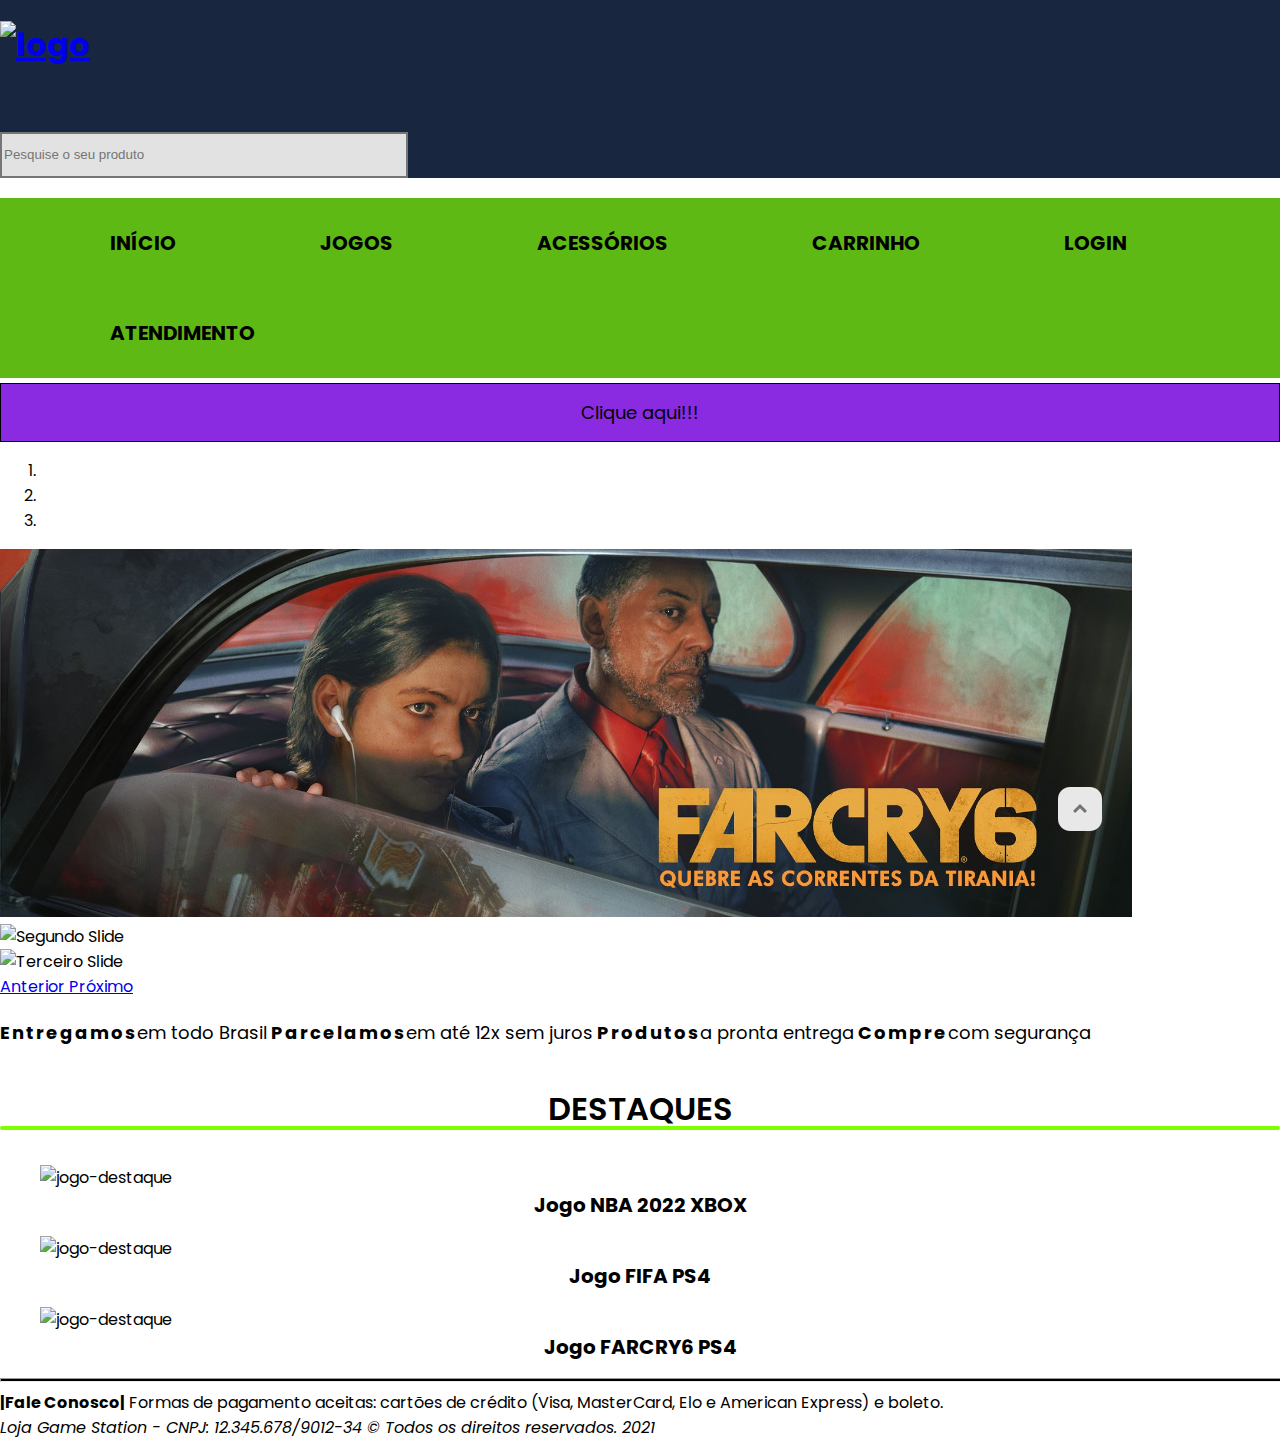
==== index.html @ 2f37fcbc "correção-bug-carousel" ====
<!DOCTYPE html>
<html lang="pt-br">
    <head>

        <meta charset="UTF-8">
        <meta http-equiv="X-UA-Compatible" content="IE=edge">
        <title>Loja Game Station</title>
        <meta name="description" content="Encontre jogos, vídeo-games, acessórios, e mais na Game Station. Visite-nos agora e aproveite nossas promoções!">
        <meta name="keywords" content="XBOX, PlayStation, Nintendo, Switch, videogames, PC, Loja Jogos, Gamer">
        <meta name="robots" content="index, follow">
        <meta name="author" content="Eloisa">
        <link href="https://cdn.jsdelivr.net/npm/bootstrap@5.1.3/dist/css/bootstrap.min.css" rel="stylesheet" integrity="sha384-1BmE4kWBq78iYhFldvKuhfTAU6auU8tT94WrHftjDbrCEXSU1oBoqyl2QvZ6jIW3" crossorigin="anonymous">
        <link rel="stylesheet" type="text/css" href="css/style.css">
        <script type="text/javascript" src="js/jquery-3.6.0.min.js"></script>
        <script type="text/javascript" src="http://ajax.googleapis.com/ajax/libs/jquery/1.10.1/jquery.min.js"></script>
        <meta name="viewport" content="width=device-width, initial-scale=1.0">

    <script>
        
        $(document).ready(function() {
            $("#flip").click(function() {
                $("#panel").slideToggle("slow");    
            });
        });


            setInterval(slide,3000);

        var slideIndex=1;
            slide(slideIndex);


        function slide(n){
        var i;
        var slides = document.getElementById("slides");
        }
            

        if($(".ativo").next(0).size(2)){
            $(".ativo").fadeOut().removeClass("ativo").next().fadeIn().addClass("ativo");
        }else{
            $(".ativo").fadeOut().removeClass("ativo");
            $("#slide img:eq(0)").fadeIn().addClass("ativo");
        }


    </script>   
    
    </head>

    <body>
        <header>
            <div id="cabecalho-principal">
                <div class="container-fluid">
                    <div class="row">
                        <div class="col-4">
                            <h1 id="logo-gs">
                                <a href="index.html" title="Loja Game Station">  
                                 <img src="img/site-games-logo.png" alt=logo width="250px" height="150px">
                                </a>
                            </h1>
                        </div> 
                        <div class="col-4">
                        <form>
                            <input class="campo-busca" type="text" placeholder="Pesquise o seu produto">
                            <i class="bi bi-search"></i>
                        </form>
                        </div>
                    </div>
                </div>
            </div>
        </header>
            <div class="container-fluid">
                <div class="row">    
                    <div class="col-12">
                        <ul id="menu-h">
                            <li><a href="index.html">Início</a></li>
                            <li><a href="jogos.html">Jogos</a></li>
                            <li><a href="acessorios.html">Acessórios</a></li>
                            <li><a href="carrinho.html">Carrinho</a></li>
                            <li><a href="login.html">Login</a></li>
                            <li> <a href="contato.html">Atendimento</a></li>
                        </ul> 
                    </div>
                </div>
            </div>


            <div id="flip">Clique aqui!!!</div>
            <div id="panel">Seja bem vindo Gamer!!! <img src="img/console.png.png" width="20%"></img></div>

            <div id="carouselExampleIndicators" class="carousel slide" data-ride="carousel">
                <ol class="carousel-indicators">
                  <li data-target="#carouselExampleIndicators" data-slide-to="0" class="active"></li>
                  <li data-target="#carouselExampleIndicators" data-slide-to="1"></li>
                  <li data-target="#carouselExampleIndicators" data-slide-to="2"></li>
                </ol>
                <div class="carousel-inner">
                  <div class="carousel-item active">
                    <img class="d-block w-100" src="img/game-far-cry-6.png" alt="Primeiro Slide">
                  </div>
                  <div class="carousel-item">
                    <img class="d-block w-100" src=".../800x400?auto=yes&bg=666&fg=444&text=Segundo Slide" alt="Segundo Slide">
                  </div>
                  <div class="carousel-item">
                    <img class="d-block w-100" src=".../800x400?auto=yes&bg=555&fg=333&text=Terceiro Slide" alt="Terceiro Slide">
                  </div>
                </div>
                <a class="carousel-control-prev" href="#carouselExampleIndicators" role="button" data-slide="prev">
                  <span class="carousel-control-prev-icon" aria-hidden="true"></span>
                  <span class="sr-only">Anterior</span>
                </a>
                <a class="carousel-control-next" href="#carouselExampleIndicators" role="button" data-slide="next">
                  <span class="carousel-control-next-icon" aria-hidden="true"></span>
                  <span class="sr-only">Próximo</span>
                </a>
              </div>

              <div class="container-fluid">
                  <div class="row">
                      <div class="col-12" id="text">
                          <p><b>Entregamos</b> em todo Brasil</p>
                          <p><b>Parcelamos</b> em até 12x sem juros</p>
                          <p><b>Produtos</b> a pronta entrega</p>
                          <p><b>Compre</b> com segurança</p>
                      </div>  
                  </div>
              </div>
            
        

                <h1 class="titulo">DESTAQUES</h1>
                <div class="container-fluid">
                    <div class="row">
                        <div class="col-4">
                            <figure class="fig1">
                                <img src="img/jogo-nba.png" alt="jogo-destaque" width="100%" >
                                <figcaption>Jogo NBA 2022 XBOX</figcaption>
                            </figure>
                        </div>
                        <div class="col-4">
                           <figure class="fig2">
                                <img src="img/jogo-fifa.png" alt="jogo-destaque" width="80%" >
                                <figcaption>Jogo FIFA PS4</figcaption>
                            </figure>
                        </div>
                        <div class="col-4">
                           <figure class="fig3">
                                <img src="img/jogo-farcry.png" alt="jogo-destaque" width="80%" >
                                <figcaption>Jogo FARCRY6 PS4</figcaption>
                            </figure>
                        </div>     
                    </div>
                </div>
                <div class="container-fluid">
                    <div class="row-12">
                    </div>
                </div>
        <footer>
            <hr style="width:100%;height:2px;background-color:rgb(0, 0, 0)">
            <strong>|Fale Conosco|</strong>
            Formas de pagamento aceitas: cartões de crédito (Visa, MasterCard, Elo e American Express) e boleto.<br>
            <em>Loja Game Station - CNPJ: 12.345.678/9012-34 © Todos os direitos reservados. 2021</em>
        </footer>    

        <script src="https://cdn.jsdelivr.net/npm/bootstrap@5.1.3/dist/js/bootstrap.bundle.min.js" integrity="sha384-ka7Sk0Gln4gmtz2MlQnikT1wXgYsOg+OMhuP+IlRH9sENBO0LRn5q+8nbTov4+1p" crossorigin="anonymous"></script>
    </body>
    <script type="text/javascript" src="js/script.js"></script>
    </html>
---- css/style.css ----
@import url('https://fonts.googleapis.com/css2?family=Poppins:ital,wght@0,100;0,200;0,300;0,400;0,500;0,900;1,100;1,200;1,300;1,400;1,500;1,600;1,700;1,900&display=swap');

body, html{
    height: 100%;
    margin: 0;
    padding: 0;
    border: 0;
    box-sizing: border-box;
    font-family: 'Poppins', sans-serif;
}

#flip{
    padding: 15px;
    background: blueviolet;
    text-align: center;
    font-size: 18px;
    border: solid 1px black;
    margin-top: -15px;
}

#panel{
    padding: 50px;
    display: none;
    background: rgba(255, 255, 0, 0.726);
    text-align: center;
    font-style: italic;
    font-size: 65px;
    border: solid 1px black;
}

.campo-busca{
    display: block;
    margin-top: 10%;
    width: 400px;
    height: 40px;
    background-color: rgb(226, 226, 226);
    border-style: solid;
}

#cabecalho-principal{
    display: flex;
    background:rgba(24, 38, 64);
}

#menu-h{
    object-position: 100%;
    width: 100%;
    list-style: none;
    background-color: rgb(95, 185, 20);
    font-weight: bold;
    font-size: 20px;
    display: block;
}

#menu-h li{
    display: inline;
}

#menu-h li a{
    text-align: center;
    text-decoration: none;
    text-transform: uppercase;
    padding: 30px 70px;
    color: rgb(0, 0, 0);
    display: inline-block;
    justify-content: space-around;
    transition: background .2;
}

#menu-h li a:hover{
    background-color: chartreuse; 
}

#text p{
    display: inline-flex;
    margin-top: 20px;
    font-size: 18px;
    justify-content: space-around;
}

#text p b{
letter-spacing: 2px;
word-spacing: 1200px;
}

@keyframes move {
    from {
        opacity: 0;
        transform: translateX(-25%);
    }
    to {
        opacity: 1;
        transform: translateX(0%);
    }
}

#text p{
    animation: move 500ms ease-in
}

.titulo{
    margin-left: center;
    text-align: center;
    font-weight: 600;
    margin-bottom: 2rem;
    position: relative;
    }
    
.titulo::before{
    content: '';
    position: absolute;
    height: 4px;
    width: 100%;
    bottom: 3px;
    left: 0;
    border-radius: 8px;
    background: chartreuse;
}

figcaption{
    font-size: 20px;
    text-align: center;
    font-weight: bold;
}

main.container{
    display: flexbox; 
    align-items: center; 
    justify-content: center;
    background-color: rgba(247, 245, 245, 0.767);
    max-width: 450px;
    min-height: 50vh;
    padding: 2rem;
    box-shadow: 5px 5px 15px rgba(112, 112, 112, 0.466);
    border-radius: 8px;
}

main h2{
    font-weight: 600;
    margin-bottom: 2rem;
    position: relative;
}

main h2::before{
    content: '';
    position: absolute;
    height: 4px;
    width: 25px;
    bottom: 3px;
    left: 0;
    border-radius: 8px;
    background: chartreuse;
}

form{
    display: flex;
    flex-direction: column;
}

.input-field{
    position: relative;
}    

form .input-field:first-child{
    margin-bottom: 1.5rem;
}

.input-field .underline::before{
    content: "";
    position: absolute;
    height: 1px;
    width: 100%;
    bottom: -5px;
    left: 0;
    background: rgba(0, 0, 0, 0.2);
}

.input-field .underline::after{
    content: "";
    position: absolute;
    height: 1px;
    width: 100%;
    bottom: -5px;
    left: 0;
    background: linear-gradient(to left, rgb(95, 185, 20), chartreuse);
    transform: scaleX(0);
    transition: all .3s ease-in-out;
    transform-origin: left;
}

.input-field input:focus .underline::after{
    transform: scaleX(1);
}

.input-field input{
    outline: none;
    font-size: 1rem;
    color: rgba(0, 0, 0, 0.7);
}

.input-field input ::placeholder{
    color: rgb(0, 0, 0.5);
}

form input[type='submit']{
    margin-top: 2rem;
    padding: 0.4rem;
    background: linear-gradient(to left, rgb(95, 185, 20), chartreuse);
    font-size: 1rem;
    font-weight: 400;
    border-radius: 5px;
    transition: all 0.4s ease;
}

form input[type='submit']:hover{
    letter-spacing: 0.5px;
    background: linear-gradient(to right, rgb(95, 185, 20), chartreuse);
}

.footer{
    display: flex;
    flex-direction: column;
    margin-top: 2rem;
}

.footer span{
    color: rgb(0, 0, 0.7);
    text-align: center;
}

.footer .social-field{
    padding: 0.4rem;
    border-radius: 4px;
    font-size: 1rem;
    width: 100%;
    margin-top: 1.5rem;
}

.footer .social-field a{
    text-decoration: none;
    color: rgb(255, 255, 255);
}

.footer .social-field a i{
    margin: 0 0.5rem;
    width: 15px;
}

.footer .social-field.twitter{
    background: linear-gradient(to right, #56a7f2, #468aca);
}

.footer .social-field.facebook{
    background: linear-gradient(to right, #1e3c72, #2a5298);
}

#slide {
    width: 650px;
    overflow: hidden;
    height: 300px;
    margin: 50px auto;
    box-shadow: 0 0 8px #000;
    position: relative;
    }
        #slide img {
    position: absolute;
    z-index: 1;
    display: none;
    left: 0;
    }
        #slide p {
    z-index:2;
    position: absolute;
    bottom: 0;
    left: 0;
    width: 100%;
    padding: 10px;
    font-family: Arial;
    font-size: 14px;
    background: rgba(0,0,0,0.5);
    color: #fff;
    }
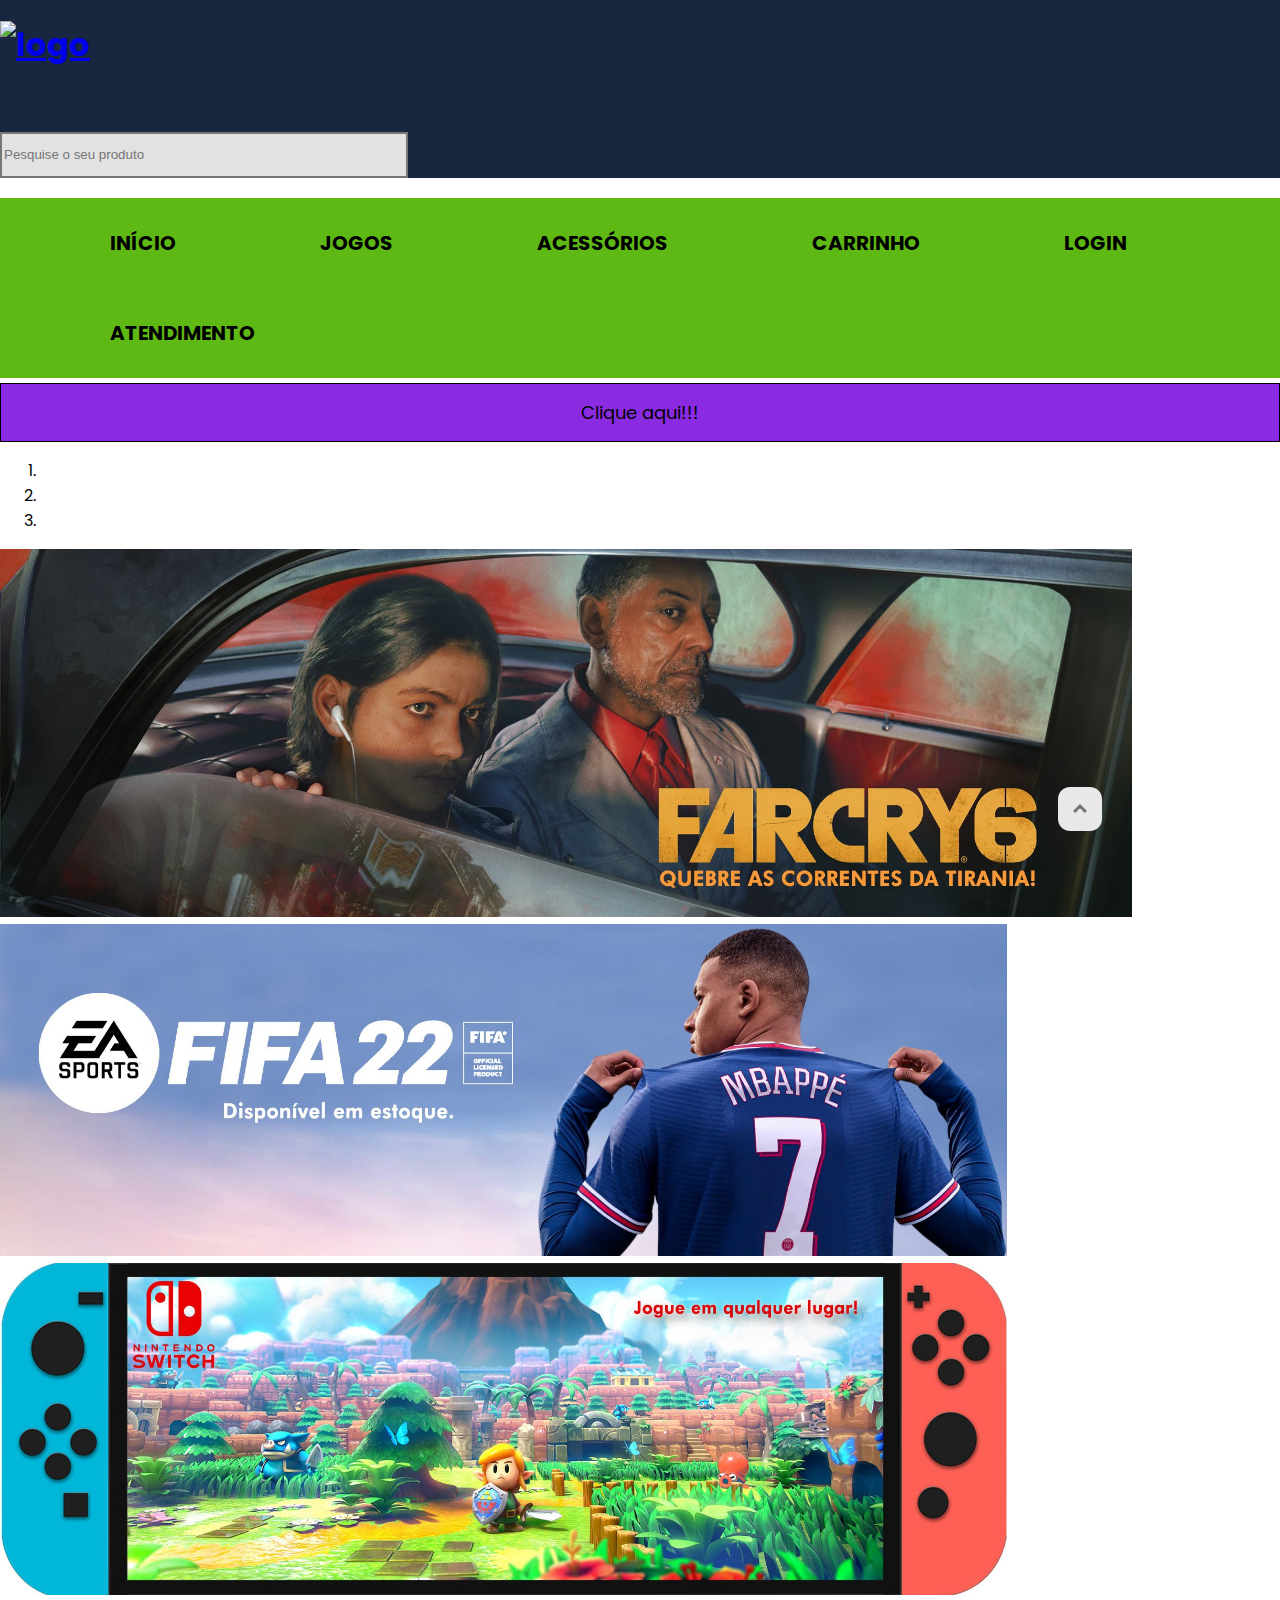
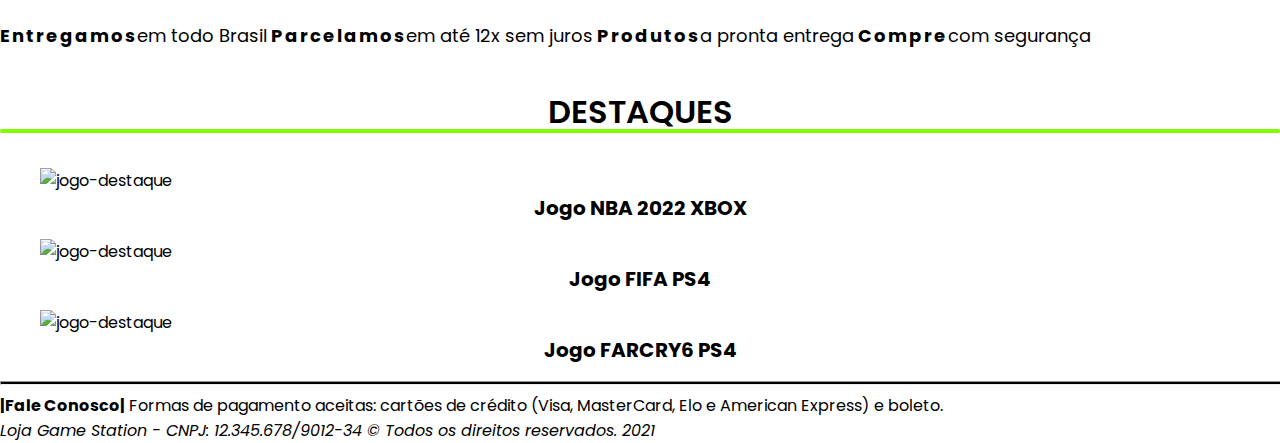
==== commit 79a72a55: "atualizacao-3" ====
--- a/index.html
+++ b/index.html
@@ -10,6 +10,7 @@
         <meta name="robots" content="index, follow">
         <meta name="author" content="Eloisa">
         <link href="https://cdn.jsdelivr.net/npm/bootstrap@5.1.3/dist/css/bootstrap.min.css" rel="stylesheet" integrity="sha384-1BmE4kWBq78iYhFldvKuhfTAU6auU8tT94WrHftjDbrCEXSU1oBoqyl2QvZ6jIW3" crossorigin="anonymous">
+        <script src="https://cdn.jsdelivr.net/npm/bootstrap@5.1.3/dist/js/bootstrap.bundle.min.js" integrity="sha384-ka7Sk0Gln4gmtz2MlQnikT1wXgYsOg+OMhuP+IlRH9sENBO0LRn5q+8nbTov4+1p" crossorigin="anonymous"></script>
         <link rel="stylesheet" type="text/css" href="css/style.css">
         <script type="text/javascript" src="js/jquery-3.6.0.min.js"></script>
         <script type="text/javascript" src="http://ajax.googleapis.com/ajax/libs/jquery/1.10.1/jquery.min.js"></script>
@@ -23,25 +24,6 @@
             });
         });
 
-
-            setInterval(slide,3000);
-
-        var slideIndex=1;
-            slide(slideIndex);
-
-
-        function slide(n){
-        var i;
-        var slides = document.getElementById("slides");
-        }
-            
-
-        if($(".ativo").next(0).size(2)){
-            $(".ativo").fadeOut().removeClass("ativo").next().fadeIn().addClass("ativo");
-        }else{
-            $(".ativo").fadeOut().removeClass("ativo");
-            $("#slide img:eq(0)").fadeIn().addClass("ativo");
-        }
 
 
     </script>   
@@ -89,30 +71,30 @@
             <div id="flip">Clique aqui!!!</div>
             <div id="panel">Seja bem vindo Gamer!!! <img src="img/console.png.png" width="20%"></img></div>
 
-            <div id="carouselExampleIndicators" class="carousel slide" data-ride="carousel">
+            <div id="carouselIndicators" class="carousel slide" data-ride="carousel">
                 <ol class="carousel-indicators">
-                  <li data-target="#carouselExampleIndicators" data-slide-to="0" class="active"></li>
-                  <li data-target="#carouselExampleIndicators" data-slide-to="1"></li>
-                  <li data-target="#carouselExampleIndicators" data-slide-to="2"></li>
+                  <li data-target="#carouselIndicators" data-slide-to="0" class="active"></li>
+                  <li data-target="#carouselIndicators" data-slide-to="1"></li>
+                  <li data-target="#carouselIndicators" data-slide-to="2"></li>
                 </ol>
                 <div class="carousel-inner">
                   <div class="carousel-item active">
                     <img class="d-block w-100" src="img/game-far-cry-6.png" alt="Primeiro Slide">
                   </div>
                   <div class="carousel-item">
-                    <img class="d-block w-100" src=".../800x400?auto=yes&bg=666&fg=444&text=Segundo Slide" alt="Segundo Slide">
+                    <img class="d-block w-100" src="img/game-fifa-22.png" alt="Segundo Slide">
                   </div>
                   <div class="carousel-item">
-                    <img class="d-block w-100" src=".../800x400?auto=yes&bg=555&fg=333&text=Terceiro Slide" alt="Terceiro Slide">
+                    <img class="d-block w-100" src="img/game-ninst.png" alt="Terceiro Slide">
                   </div>
                 </div>
-                <a class="carousel-control-prev" href="#carouselExampleIndicators" role="button" data-slide="prev">
+                <a class="carousel-control-prev" href="#carouselIndicators" role="button" data-slide="prev">
                   <span class="carousel-control-prev-icon" aria-hidden="true"></span>
-                  <span class="sr-only">Anterior</span>
+                  <span class="sr-only"></span>
                 </a>
-                <a class="carousel-control-next" href="#carouselExampleIndicators" role="button" data-slide="next">
+                <a class="carousel-control-next" href="#carouselIndicators" role="button" data-slide="next">
                   <span class="carousel-control-next-icon" aria-hidden="true"></span>
-                  <span class="sr-only">Próximo</span>
+                  <span class="sr-only"></span>
                 </a>
               </div>
 
@@ -163,7 +145,6 @@
             <em>Loja Game Station - CNPJ: 12.345.678/9012-34 © Todos os direitos reservados. 2021</em>
         </footer>    
 
-        <script src="https://cdn.jsdelivr.net/npm/bootstrap@5.1.3/dist/js/bootstrap.bundle.min.js" integrity="sha384-ka7Sk0Gln4gmtz2MlQnikT1wXgYsOg+OMhuP+IlRH9sENBO0LRn5q+8nbTov4+1p" crossorigin="anonymous"></script>
     </body>
     <script type="text/javascript" src="js/script.js"></script>
     </html>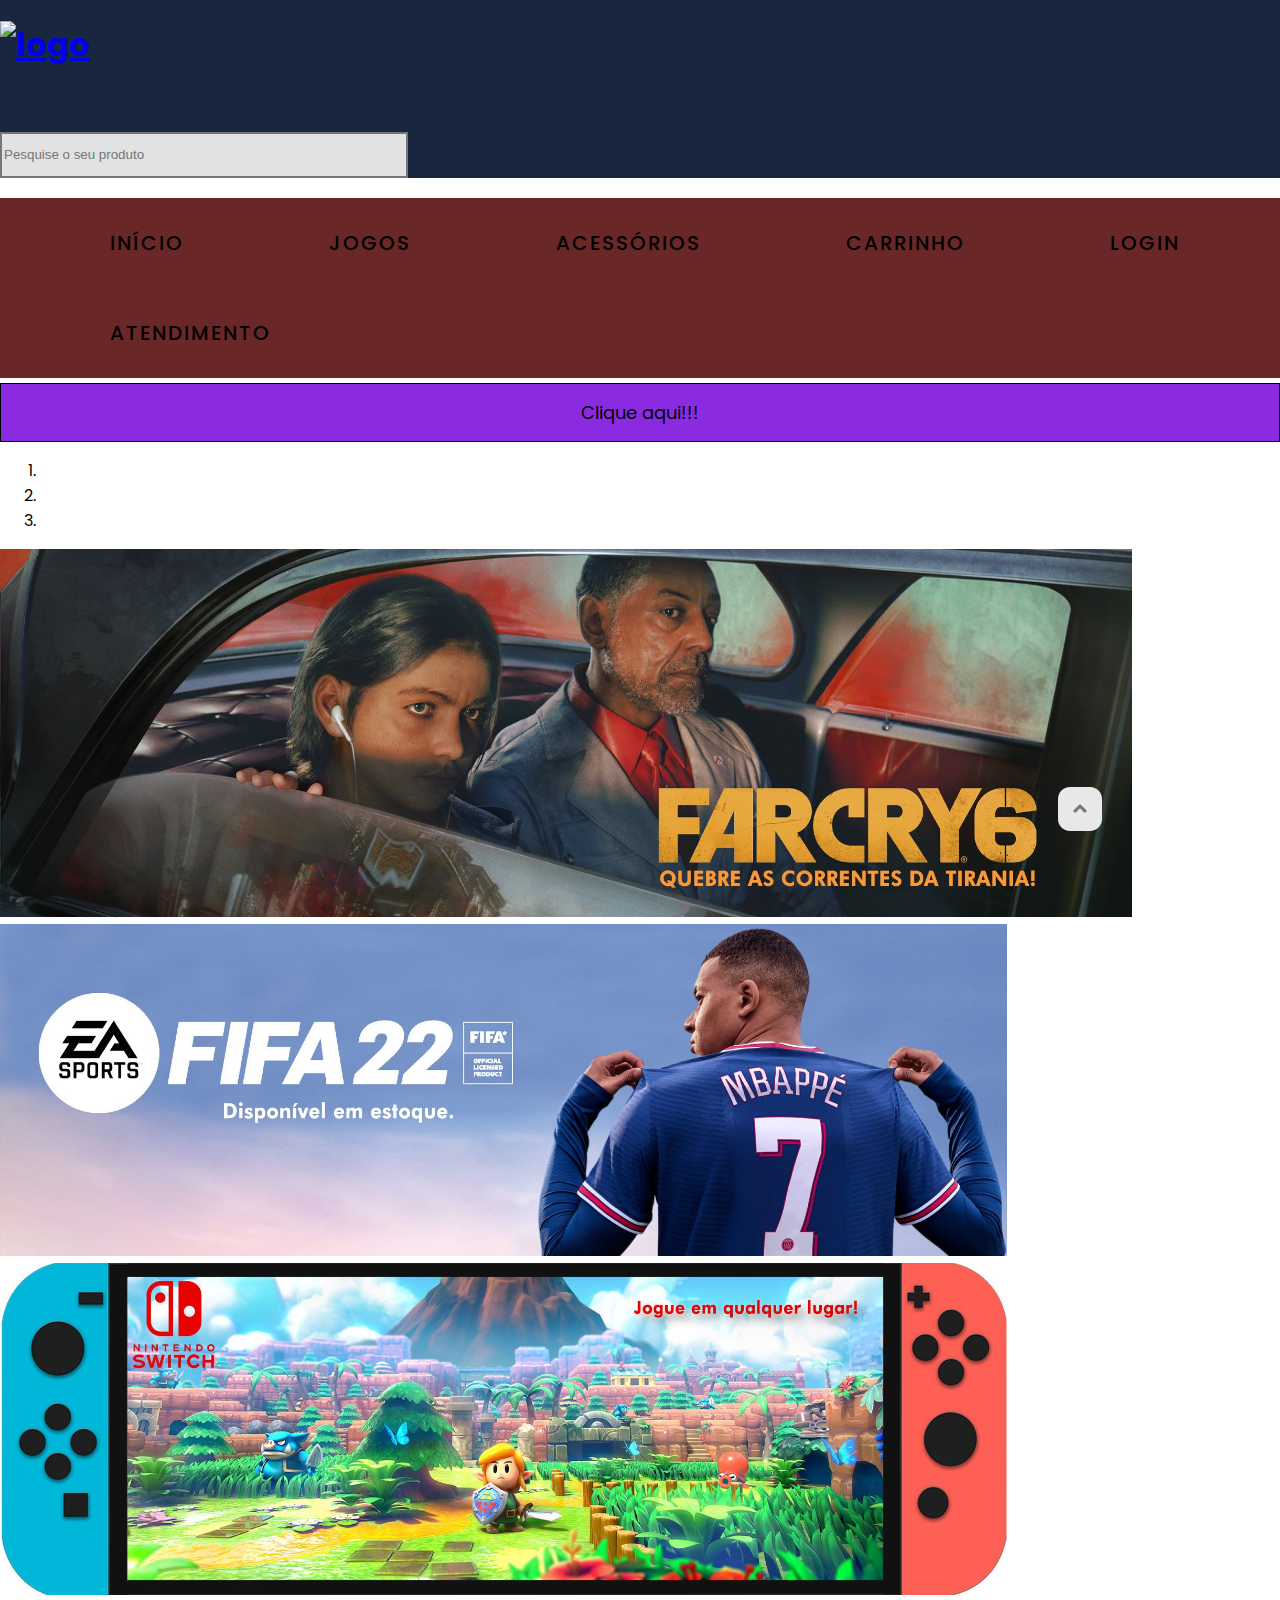
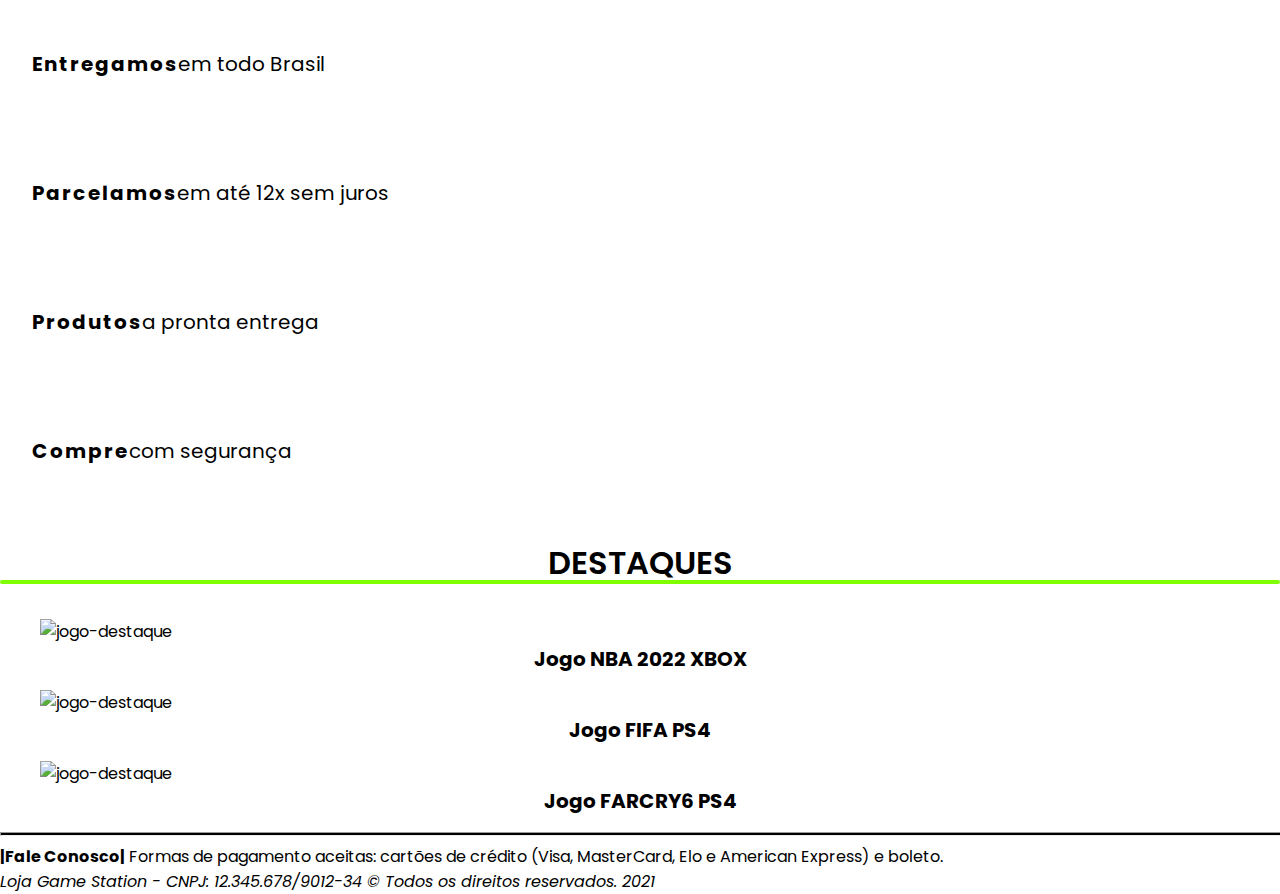
==== commit cd9f49e3: "!" ====
--- a/index.html
+++ b/index.html
@@ -10,7 +10,6 @@
         <meta name="robots" content="index, follow">
         <meta name="author" content="Eloisa">
         <link href="https://cdn.jsdelivr.net/npm/bootstrap@5.1.3/dist/css/bootstrap.min.css" rel="stylesheet" integrity="sha384-1BmE4kWBq78iYhFldvKuhfTAU6auU8tT94WrHftjDbrCEXSU1oBoqyl2QvZ6jIW3" crossorigin="anonymous">
-        <script src="https://cdn.jsdelivr.net/npm/bootstrap@5.1.3/dist/js/bootstrap.bundle.min.js" integrity="sha384-ka7Sk0Gln4gmtz2MlQnikT1wXgYsOg+OMhuP+IlRH9sENBO0LRn5q+8nbTov4+1p" crossorigin="anonymous"></script>
         <link rel="stylesheet" type="text/css" href="css/style.css">
         <script type="text/javascript" src="js/jquery-3.6.0.min.js"></script>
         <script type="text/javascript" src="http://ajax.googleapis.com/ajax/libs/jquery/1.10.1/jquery.min.js"></script>
@@ -71,12 +70,14 @@
             <div id="flip">Clique aqui!!!</div>
             <div id="panel">Seja bem vindo Gamer!!! <img src="img/console.png.png" width="20%"></img></div>
 
-            <div id="carouselIndicators" class="carousel slide" data-ride="carousel">
+            <div class="container-fluid">
+            <div id= "carouselIndicators" class="carousel slide" data-ride="carousel">
                 <ol class="carousel-indicators">
-                  <li data-target="#carouselIndicators" data-slide-to="0" class="active"></li>
-                  <li data-target="#carouselIndicators" data-slide-to="1"></li>
-                  <li data-target="#carouselIndicators" data-slide-to="2"></li>
+                  <li data-target="carouselIndicators" data-slide-to="0" class="active"></li>
+                  <li data-target="carouselIndicators" data-slide-to="1"></li>
+                  <li data-target="carouselIndicators" data-slide-to="2"></li>
                 </ol>
+
                 <div class="carousel-inner">
                   <div class="carousel-item active">
                     <img class="d-block w-100" src="img/game-far-cry-6.png" alt="Primeiro Slide">
@@ -87,27 +88,35 @@
                   <div class="carousel-item">
                     <img class="d-block w-100" src="img/game-ninst.png" alt="Terceiro Slide">
                   </div>
-                </div>
-                <a class="carousel-control-prev" href="#carouselIndicators" role="button" data-slide="prev">
+               
+
+                <a href= "carouselIndicators" class="carousel-control-prev"  role="carousel-btn" data-slide="prev">
                   <span class="carousel-control-prev-icon" aria-hidden="true"></span>
                   <span class="sr-only"></span>
                 </a>
-                <a class="carousel-control-next" href="#carouselIndicators" role="button" data-slide="next">
+                <a href= "carouselIndicators" class="carousel-control-next"  role="carousel-btn" data-slide="next">
                   <span class="carousel-control-next-icon" aria-hidden="true"></span>
                   <span class="sr-only"></span>
                 </a>
               </div>
-
-              <div class="container-fluid">
-                  <div class="row">
-                      <div class="col-12" id="text">
-                          <p><b>Entregamos</b> em todo Brasil</p>
-                          <p><b>Parcelamos</b> em até 12x sem juros</p>
-                          <p><b>Produtos</b> a pronta entrega</p>
-                          <p><b>Compre</b> com segurança</p>
-                      </div>  
-                  </div>
-              </div>
+            </div>
+                </div>
+                <div class="container-fluid">
+                    <div class="row" id="text">
+                            <div class="col-3">
+                            <p><b>Entregamos </b> em todo Brasil</p>
+                            </div>
+                            <div class="col-3">
+                            <p><b>Parcelamos </b> em até 12x sem juros</p>
+                            </div>
+                            <div class="col-3">
+                            <p><b>Produtos </b> a pronta entrega</p>
+                            </div>
+                            <div class="col-3">
+                            <p><b>Compre </b> com segurança</p>  
+                            </div>
+                        </div>
+                    </div>
             
         
 
@@ -144,7 +153,7 @@
             Formas de pagamento aceitas: cartões de crédito (Visa, MasterCard, Elo e American Express) e boleto.<br>
             <em>Loja Game Station - CNPJ: 12.345.678/9012-34 © Todos os direitos reservados. 2021</em>
         </footer>    
-
+        <script src="https://cdn.jsdelivr.net/npm/bootstrap@5.1.3/dist/js/bootstrap.bundle.min.js" integrity="sha384-ka7Sk0Gln4gmtz2MlQnikT1wXgYsOg+OMhuP+IlRH9sENBO0LRn5q+8nbTov4+1p" crossorigin="anonymous"></script>
+        <script type="text/javascript" src="js/script.js"></script>
     </body>
-    <script type="text/javascript" src="js/script.js"></script>
     </html>--- a/css/style.css
+++ b/css/style.css
@@ -46,9 +46,10 @@
 #menu-h{
     object-position: 100%;
     width: 100%;
+    text-orientation: center;
     list-style: none;
-    background-color: rgb(95, 185, 20);
-    font-weight: bold;
+    background-color: rgba(95, 25, 25, 0.938);
+    font-weight: 500;
     font-size: 20px;
     display: block;
 }
@@ -61,22 +62,23 @@
     text-align: center;
     text-decoration: none;
     text-transform: uppercase;
+    letter-spacing: 2px;
+    justify-items: center;
     padding: 30px 70px;
     color: rgb(0, 0, 0);
     display: inline-block;
-    justify-content: space-around;
     transition: background .2;
 }
 
 #menu-h li a:hover{
-    background-color: chartreuse; 
+    background-color: rgba(131, 32, 32, 0.486); 
 }
 
 #text p{
+    padding: 2rem;
     display: inline-flex;
-    margin-top: 20px;
-    font-size: 18px;
-    justify-content: space-around;
+    margin-top: 15px;
+    font-size: 20px;
 }
 
 #text p b{
@@ -280,4 +282,27 @@
     font-size: 14px;
     background: rgba(0,0,0,0.5);
     color: #fff;
-    }+    }
+
+    .container-fluid{
+        padding: 0%;
+    }
+
+    #carouselIndicators .carolseu-inner, #carouselIndicators .carolseu-item{
+        height: 90vh;
+    }
+
+    .carousel-btn{
+        background-color: #fff;
+        color: #fff;
+        text-transform: uppercase;
+        width: 200px;
+        height: 60px;
+        padding: 10px 20px;
+        border-radius: 30px;
+        border: 3px solid transparent;
+        transition: .5s;
+    }
+
+    
+
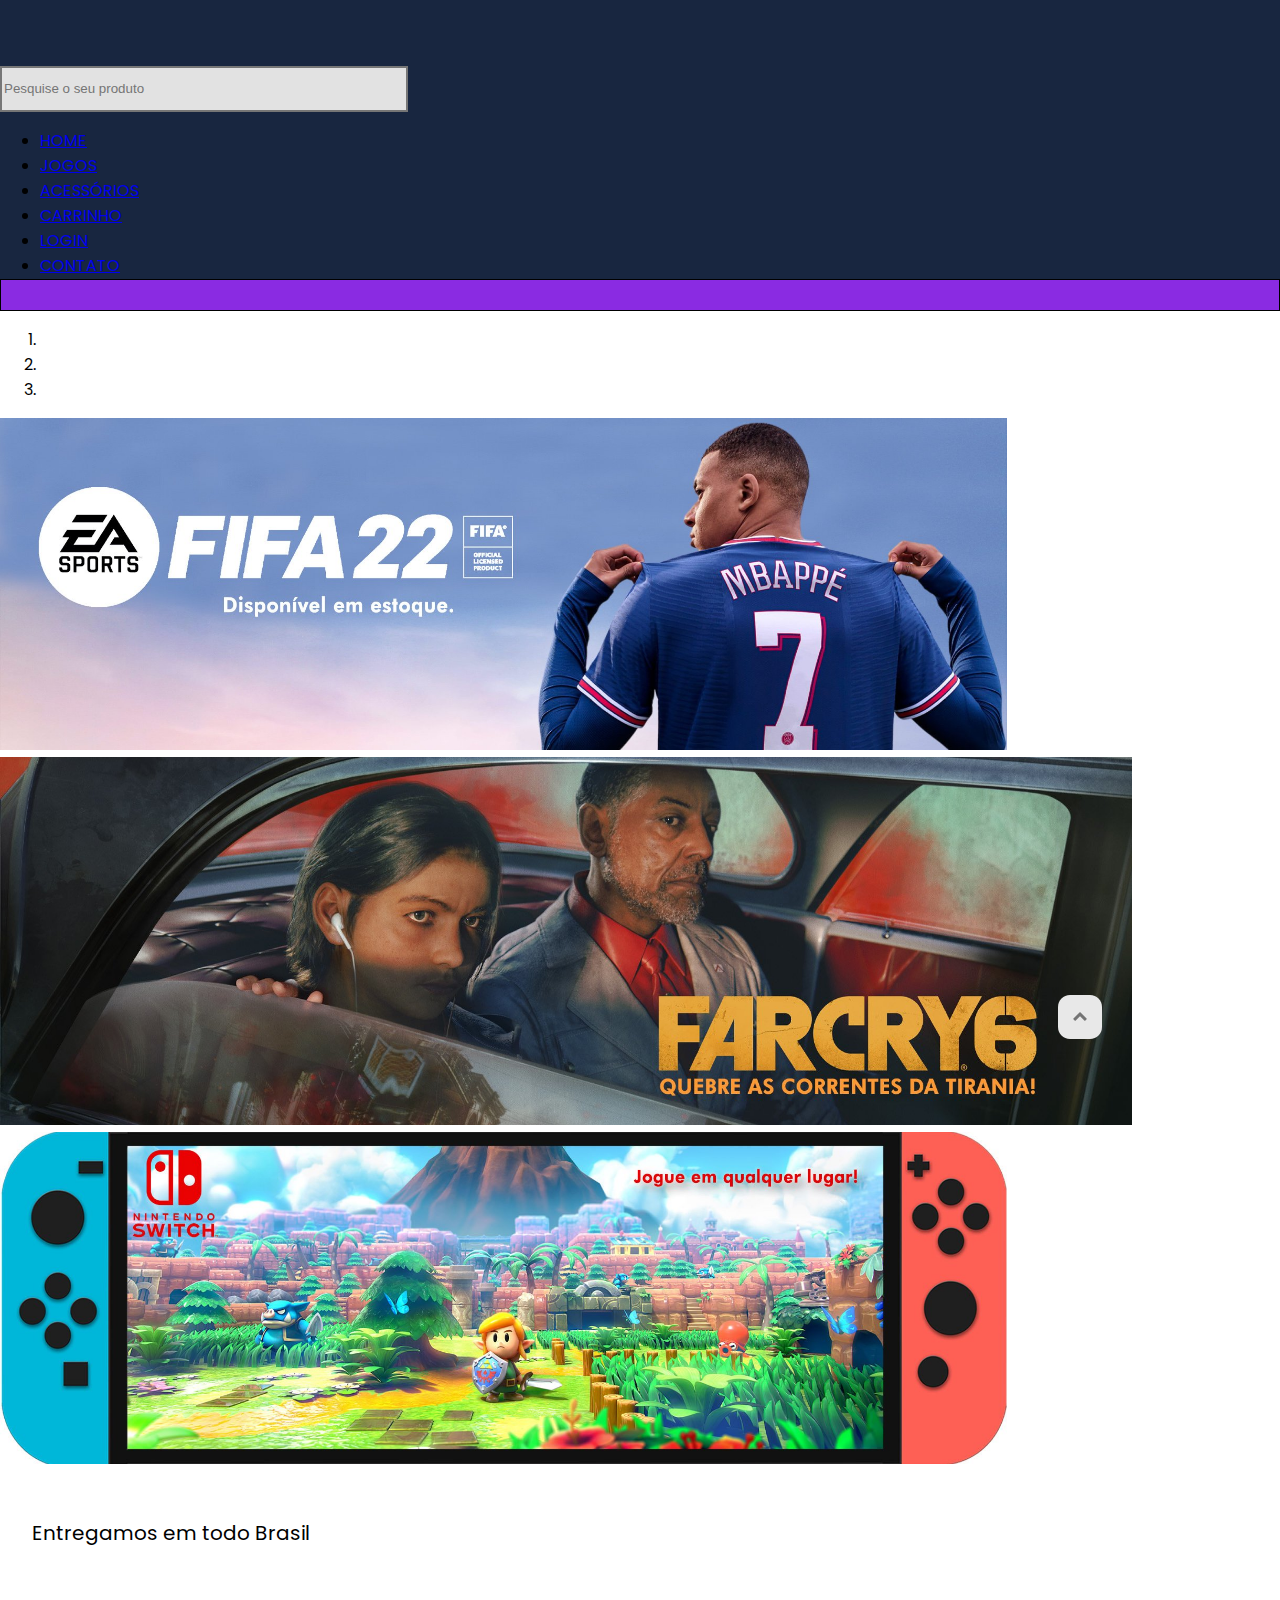
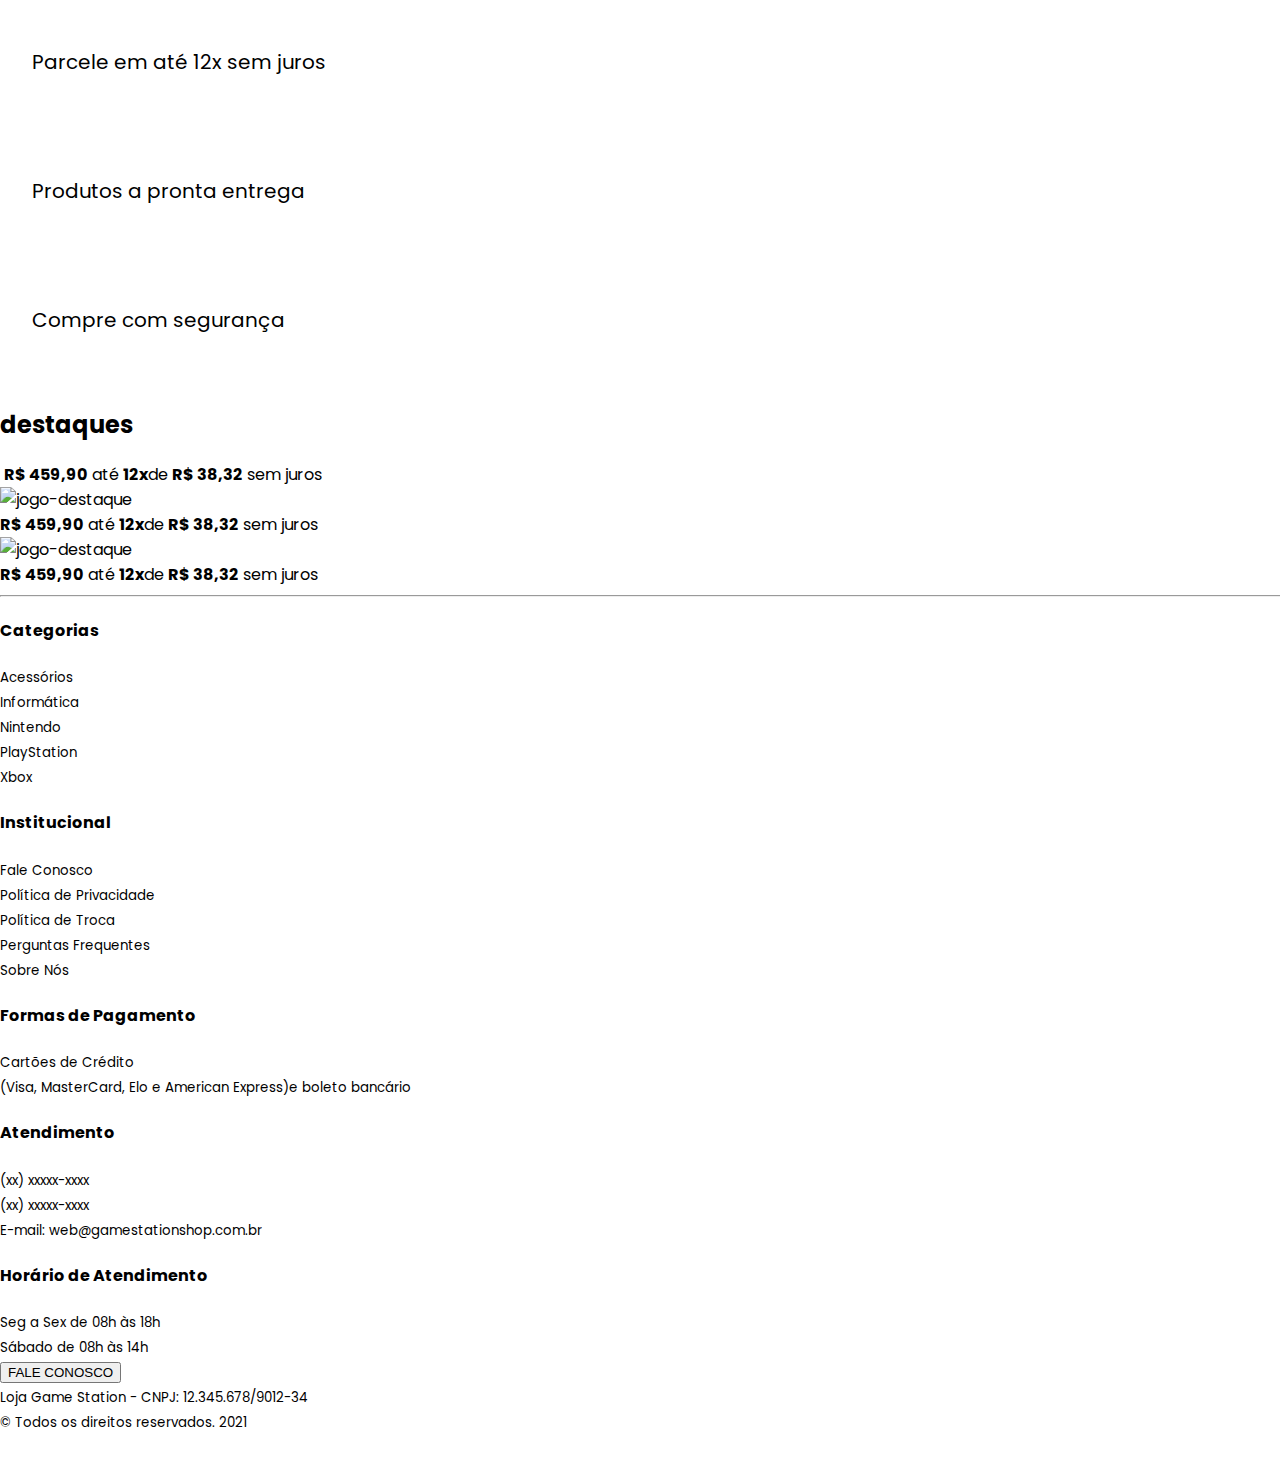
==== commit 227cc57d: "menu-js" ====
--- a/index.html
+++ b/index.html
@@ -8,152 +8,249 @@
         <meta name="description" content="Encontre jogos, vídeo-games, acessórios, e mais na Game Station. Visite-nos agora e aproveite nossas promoções!">
         <meta name="keywords" content="XBOX, PlayStation, Nintendo, Switch, videogames, PC, Loja Jogos, Gamer">
         <meta name="robots" content="index, follow">
-        <meta name="author" content="Eloisa">
+        <meta name="author" content="">
         <link href="https://cdn.jsdelivr.net/npm/bootstrap@5.1.3/dist/css/bootstrap.min.css" rel="stylesheet" integrity="sha384-1BmE4kWBq78iYhFldvKuhfTAU6auU8tT94WrHftjDbrCEXSU1oBoqyl2QvZ6jIW3" crossorigin="anonymous">
         <link rel="stylesheet" type="text/css" href="css/style.css">
+        <script type="text/javascript" src="js/script.js"></script>
         <script type="text/javascript" src="js/jquery-3.6.0.min.js"></script>
         <script type="text/javascript" src="http://ajax.googleapis.com/ajax/libs/jquery/1.10.1/jquery.min.js"></script>
+        <script src="https://kit.fontawesome.com/4ca18c1df5.js" crossorigin="anonymous"></script>
         <meta name="viewport" content="width=device-width, initial-scale=1.0">
+  
+    
+    </head>
+    <body>
+
+
+        <section id="header">
+            <div id="cabecalho-principal">
+                <div class="container-fluid">
+                    <div class="row">
+                        <div class="col-4"> 
+                            <img src="img/site-games-logo.png" alt="" class="logo">
+                             <a href="index.html" title="Loja Game Station"></a>
+                        </div> 
+                        <div class="col-4">
+                        <form>
+                            <input class="campo-busca" type="text" placeholder="Pesquise o seu produto">
+                            <i class="bi bi-search"></i>
+                        </form>
+                        </div>
+
+                        <!--menu-->
+
+                        <div class="col-4">
+                            <nav id="sideNav">
+                                <ul>
+                                <li><a href="index.html">HOME</a></li>
+                                <li><a href="jogos.html">JOGOS</a></li>
+                                <li><a href="acessorios.html">ACESSÓRIOS</a></li>
+                                <li><a href="carrinho.html">CARRINHO</a></li>
+                                <li><a href="login.html">LOGIN</a></li>
+                                <li><a href="contato.html">CONTATO</a></li>
+                                </ul>
+                            </nav>
+                            <ion-icon name="md-menu" id="menuBtn"></ion-icon>
+                        </div>
+                    </div>
+                </div>
+            </div>
+        </section>
+
+
+
+            <div id="flip"></div>
+            <div id="panel" <img src="img/c onsole.png.png" width="20%"></img></div>
+
+
+            <!--carrosel-->
+
+            <div id="carouselIndicators" class="carousel slide" data-ride="carousel">
+                <ol class="carousel-indicators">
+                  <li data-target="#carouselIndicators" data-slide-to="0" class="active"></li>
+                  <li data-target="#carouselIndicators" data-slide-to="1"></li>
+                  <li data-target="#carouselIndicators" data-slide-to="2"></li>
+                </ol>
+                <div class="carousel-inner">
+                  <div class="carousel-item active">
+                    <img class="d-block w-100" src="img/game-fifa-22.png" alt="Primeiro slide">
+                  </div>
+                  <div class="carousel-item">
+                    <img class="d-block w-100" src="img/game-far-cry-6.png" alt="Segundo slide">
+                  </div>
+                  <div class="carousel-item">
+                    <img class="d-block w-100" src="img/game-ninst.png" alt="Terceiro slide">
+                  </div>
+                </div>
+                <a class="carousel-control-prev" href="#carouselIndicators" role="button" data-slide="prev">
+                  <span class="carousel-control-prev-icon" aria-hidden="true"></span>
+                  <span class="sr-only"></span>
+                </a>
+                <a class="carousel-control-next" href="#carouselIndicators" role="button" data-slide="next">
+                  <span class="carousel-control-next-icon" aria-hidden="true"></span>
+                  <span class="sr-only"></span>
+                </a>
+              </div>
+            
+
+
+                </div>
+                <div class="container-fluid">
+                    <div class="row" id="text">
+                        <div class="col-3">
+                            <p>Entregamos em todo Brasil<i class="fas fa-truck"></i></p>
+                        </div>
+                        <div class="col-3">
+                            <p>Parcele em até 12x sem juros<i class="far fa-credit-card"></i></p>
+                        </div>
+                        <div class="col-3">
+                            <p>Produtos a pronta entrega<i class="fas fa-check-square"></i></p>
+                        </div>
+                        <div class="col-3">
+                            <p>Compre com segurança<i class="fas fa-lock"></i></p>
+                        </div>
+                    </div>
+                </div>
+            
+            <!--produtos-->
+
+        
+            <section id="produtos">
+                <h2 class="emphasis">destaques</h2>
+                <div class="container-fluid">
+                    <div class="row">
+                        <div class="col-4">
+                            <img src="img/jogo-nba.png" alt="" width="80%" >
+                            <strong class="preco-promocional">R$ 459,90</strong>
+                            <span class="preco-parcela ">até
+                                <strong class="cor-secundaria ">12x</strong>de
+                                <strong class="cor-secundaria">R$ 38,32</strong>
+                            <span>sem juros</span>
+                            </span>
+                        </div>
+            
+                        <div class="col-4">
+                            <img src="img/jogo-fifa.png" alt="jogo-destaque" width="65%" ><br>
+                            <strong class="preco-promocional">R$ 459,90</strong>
+                            <span class="preco-parcela ">até
+                                <strong class="cor-secundaria ">12x</strong>de
+                                <strong class="cor-secundaria">R$ 38,32</strong>
+                            <span>sem juros</span>
+                            </span>
+                        </div>
+                       
+                        <div class="col-4">
+                                <img src="img/jogo-farcry.png" alt="jogo-destaque" width="62%" ><br>
+                                <strong class="preco-promocional">R$ 459,90</strong>
+                                <span class="preco-parcela ">até
+                                    <strong class="cor-secundaria ">12x</strong>de
+                                    <strong class="cor-secundaria">R$ 38,32</strong>
+                                <span>sem juros</span>
+                            </span>
+                        </div>     
+                    </div>
+                </div>
+            </section>
+
+
+            <!--footer-->
+
+            <section id="footer">
+                <div class="container footer-row">
+                    <hr style="width: 100%;">
+                    <div class="footer-left-col">
+                        <div class="footer-links">
+                            <div class="link-title">
+                                <h4>Categorias</h4>
+                                <small>Acessórios</small><br>
+                                <small>Informática</small><br>
+                                <small>Nintendo</small><br>
+                                <small>PlayStation</small><br>
+                                <small>Xbox</small>
+                            </div>
+
+                            <div class="link-title">
+                                <h4>Institucional</h4>
+                                <small>Fale Conosco</small><br>
+                                <small>Política de Privacidade</small><br>
+                                <small>Política de Troca</small><br>
+                                <small>Perguntas Frequentes</small><br>
+                                <small>Sobre Nós</small>
+                            </div>
+
+                            <div class="link-title">
+                                <h4>Formas de Pagamento</h4>
+                                <small>Cartões de Crédito</small><br>
+                                <small>(Visa, MasterCard, Elo e American Express)e boleto bancário</small>
+                            </div>
+
+                            <div class="link-title">
+                                <h4>Atendimento</h4>
+                                <small>(xx) xxxxx-xxxx</small><br>
+                                <small>(xx) xxxxx-xxxx</small><br>
+                                <small>E-mail: web@gamestationshop.com.br</small>
+                                <h4>Horário de Atendimento</h4>
+                                <small>Seg a Sex de 08h às 18h</small><br>
+                                <small>Sábado de 08h às 14h</small><br>
+                                <button class="common-btn">FALE CONOSCO</button>
+                            </div>
+                        </div>
+                    </div>
+
+                    <div class="footer-right-col">
+                        <div class="footer-info">
+                            <div class="copyright-text">
+                                <small>Loja Game Station - CNPJ: 12.345.678/9012-34</small><br>
+                                <small>© Todos os direitos reservados. 2021</small>
+                            </div>
+
+                            <div class="footer-Logo">
+                                <img src="img/site-games-logo.png" alt="">
+
+                            </div>
+                        </div>
+                    </div>
+                </div>
+            </section>
+
+            <!--social icones-->
+
+            <div class="social-icons">
+                <img src="img/facebook.png" alt="">
+                <img src="img/instagram.png" alt="">
+                <img src="img/whatsapp.png" alt="">
+            </div>
+
+
+
+        <!-- JavaScript Bundle with Popper -->
+    <script src="https://cdn.jsdelivr.net/npm/bootstrap@5.1.3/dist/js/bootstrap.bundle.min.js" integrity="sha384-ka7Sk0Gln4gmtz2MlQnikT1wXgYsOg+OMhuP+IlRH9sENBO0LRn5q+8nbTov4+1p" crossorigin="anonymous"></script>
+    
+    <script src="https://unpkg.com/ionicons@4.5.10-0/dist/ionicons.js"></script>
+        
 
     <script>
-        
+
+        var menuBtn = document.getElementById("menuBtn");
+        var sideNav = document.getElementById("sideNav");
+
+        sideNav.style.right = "-250px"
+        menuBtn.onclick = function(){
+            if(sideNav.style.right == "-250px"){
+                sideNav.style.right = "0";
+            } else {
+                sideNav.style.right = "-250px"
+            }
+        }
+
+
         $(document).ready(function() {
             $("#flip").click(function() {
                 $("#panel").slideToggle("slow");    
             });
-        });
-
-
-
-    </script>   
-    
-    </head>
-
-    <body>
-        <header>
-            <div id="cabecalho-principal">
-                <div class="container-fluid">
-                    <div class="row">
-                        <div class="col-4">
-                            <h1 id="logo-gs">
-                                <a href="index.html" title="Loja Game Station">  
-                                 <img src="img/site-games-logo.png" alt=logo width="250px" height="150px">
-                                </a>
-                            </h1>
-                        </div> 
-                        <div class="col-4">
-                        <form>
-                            <input class="campo-busca" type="text" placeholder="Pesquise o seu produto">
-                            <i class="bi bi-search"></i>
-                        </form>
-                        </div>
-                    </div>
-                </div>
-            </div>
-        </header>
-            <div class="container-fluid">
-                <div class="row">    
-                    <div class="col-12">
-                        <ul id="menu-h">
-                            <li><a href="index.html">Início</a></li>
-                            <li><a href="jogos.html">Jogos</a></li>
-                            <li><a href="acessorios.html">Acessórios</a></li>
-                            <li><a href="carrinho.html">Carrinho</a></li>
-                            <li><a href="login.html">Login</a></li>
-                            <li> <a href="contato.html">Atendimento</a></li>
-                        </ul> 
-                    </div>
-                </div>
-            </div>
-
-
-            <div id="flip">Clique aqui!!!</div>
-            <div id="panel">Seja bem vindo Gamer!!! <img src="img/console.png.png" width="20%"></img></div>
-
-            <div class="container-fluid">
-            <div id= "carouselIndicators" class="carousel slide" data-ride="carousel">
-                <ol class="carousel-indicators">
-                  <li data-target="carouselIndicators" data-slide-to="0" class="active"></li>
-                  <li data-target="carouselIndicators" data-slide-to="1"></li>
-                  <li data-target="carouselIndicators" data-slide-to="2"></li>
-                </ol>
-
-                <div class="carousel-inner">
-                  <div class="carousel-item active">
-                    <img class="d-block w-100" src="img/game-far-cry-6.png" alt="Primeiro Slide">
-                  </div>
-                  <div class="carousel-item">
-                    <img class="d-block w-100" src="img/game-fifa-22.png" alt="Segundo Slide">
-                  </div>
-                  <div class="carousel-item">
-                    <img class="d-block w-100" src="img/game-ninst.png" alt="Terceiro Slide">
-                  </div>
-               
-
-                <a href= "carouselIndicators" class="carousel-control-prev"  role="carousel-btn" data-slide="prev">
-                  <span class="carousel-control-prev-icon" aria-hidden="true"></span>
-                  <span class="sr-only"></span>
-                </a>
-                <a href= "carouselIndicators" class="carousel-control-next"  role="carousel-btn" data-slide="next">
-                  <span class="carousel-control-next-icon" aria-hidden="true"></span>
-                  <span class="sr-only"></span>
-                </a>
-              </div>
-            </div>
-                </div>
-                <div class="container-fluid">
-                    <div class="row" id="text">
-                            <div class="col-3">
-                            <p><b>Entregamos </b> em todo Brasil</p>
-                            </div>
-                            <div class="col-3">
-                            <p><b>Parcelamos </b> em até 12x sem juros</p>
-                            </div>
-                            <div class="col-3">
-                            <p><b>Produtos </b> a pronta entrega</p>
-                            </div>
-                            <div class="col-3">
-                            <p><b>Compre </b> com segurança</p>  
-                            </div>
-                        </div>
-                    </div>
-            
-        
-
-                <h1 class="titulo">DESTAQUES</h1>
-                <div class="container-fluid">
-                    <div class="row">
-                        <div class="col-4">
-                            <figure class="fig1">
-                                <img src="img/jogo-nba.png" alt="jogo-destaque" width="100%" >
-                                <figcaption>Jogo NBA 2022 XBOX</figcaption>
-                            </figure>
-                        </div>
-                        <div class="col-4">
-                           <figure class="fig2">
-                                <img src="img/jogo-fifa.png" alt="jogo-destaque" width="80%" >
-                                <figcaption>Jogo FIFA PS4</figcaption>
-                            </figure>
-                        </div>
-                        <div class="col-4">
-                           <figure class="fig3">
-                                <img src="img/jogo-farcry.png" alt="jogo-destaque" width="80%" >
-                                <figcaption>Jogo FARCRY6 PS4</figcaption>
-                            </figure>
-                        </div>     
-                    </div>
-                </div>
-                <div class="container-fluid">
-                    <div class="row-12">
-                    </div>
-                </div>
-        <footer>
-            <hr style="width:100%;height:2px;background-color:rgb(0, 0, 0)">
-            <strong>|Fale Conosco|</strong>
-            Formas de pagamento aceitas: cartões de crédito (Visa, MasterCard, Elo e American Express) e boleto.<br>
-            <em>Loja Game Station - CNPJ: 12.345.678/9012-34 © Todos os direitos reservados. 2021</em>
-        </footer>    
-        <script src="https://cdn.jsdelivr.net/npm/bootstrap@5.1.3/dist/js/bootstrap.bundle.min.js" integrity="sha384-ka7Sk0Gln4gmtz2MlQnikT1wXgYsOg+OMhuP+IlRH9sENBO0LRn5q+8nbTov4+1p" crossorigin="anonymous"></script>
-        <script type="text/javascript" src="js/script.js"></script>
+        });     
+    
+    </script>
+    
     </body>
     </html>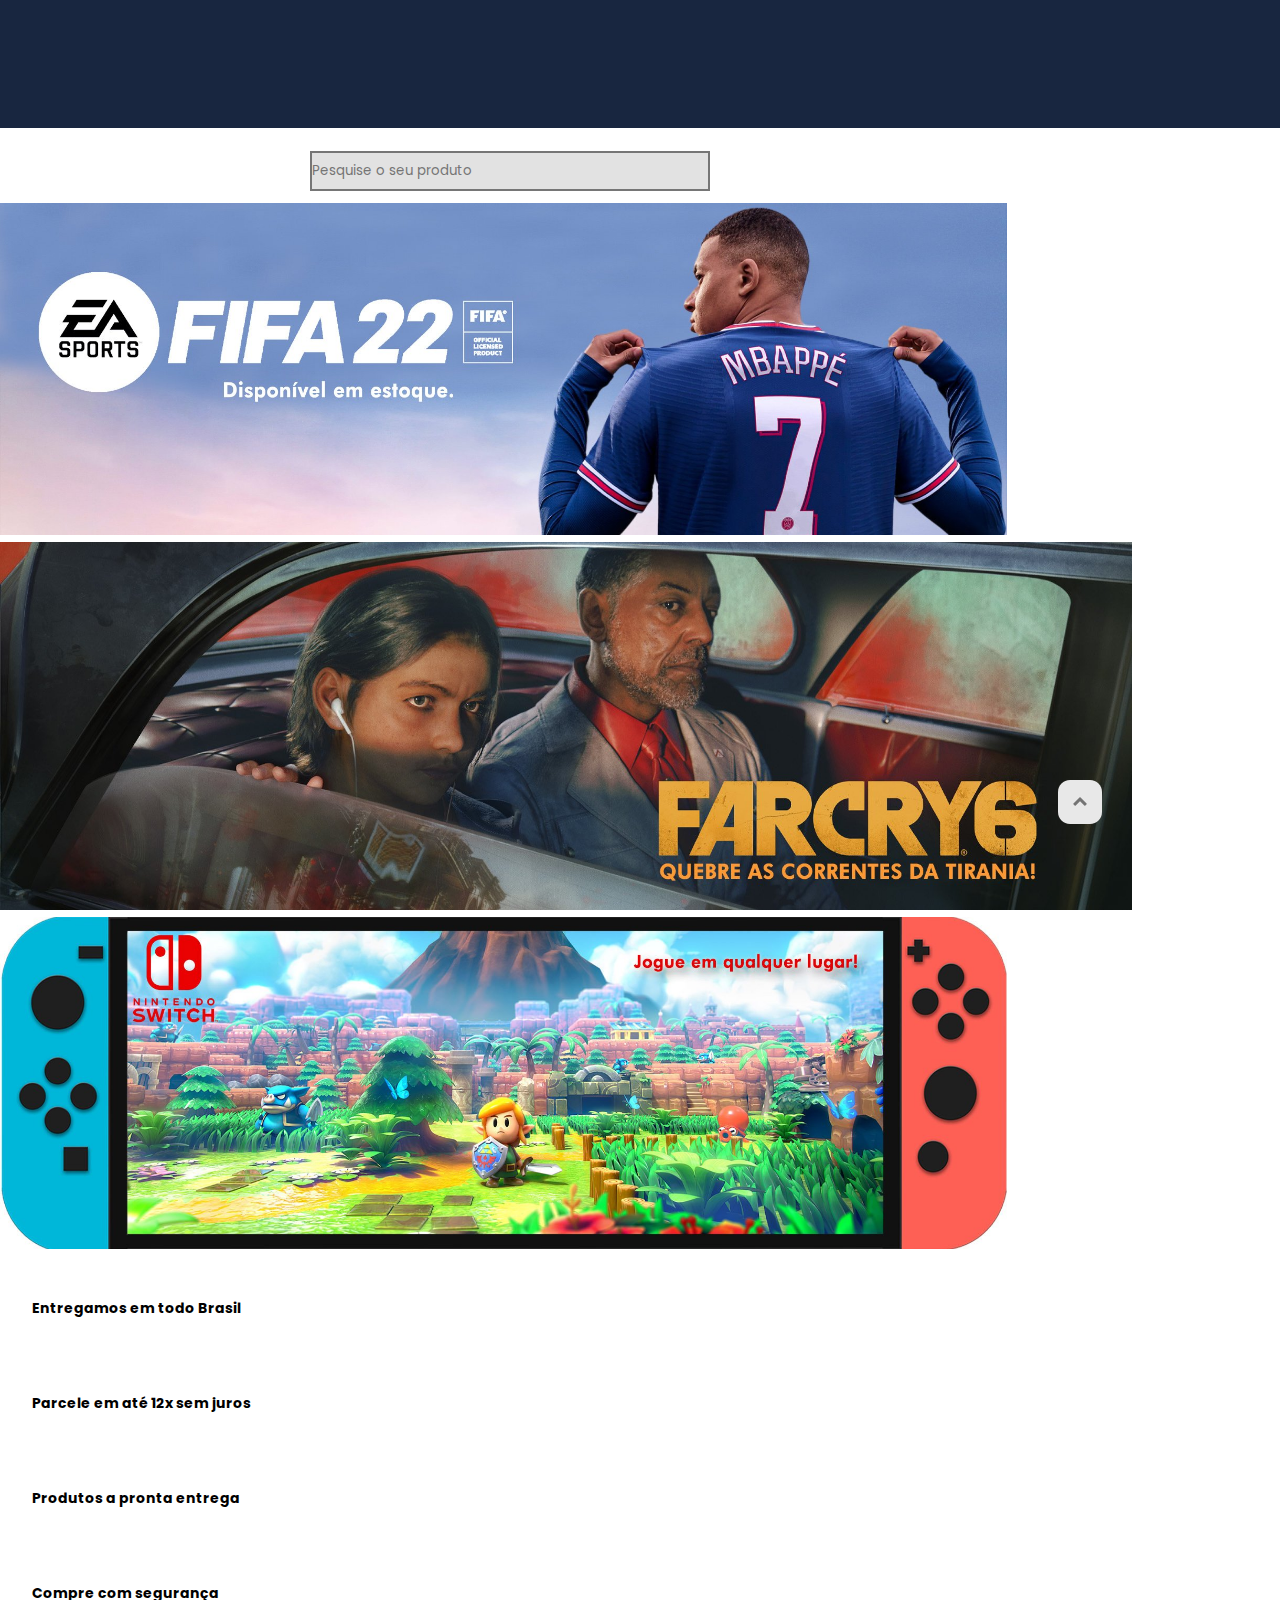
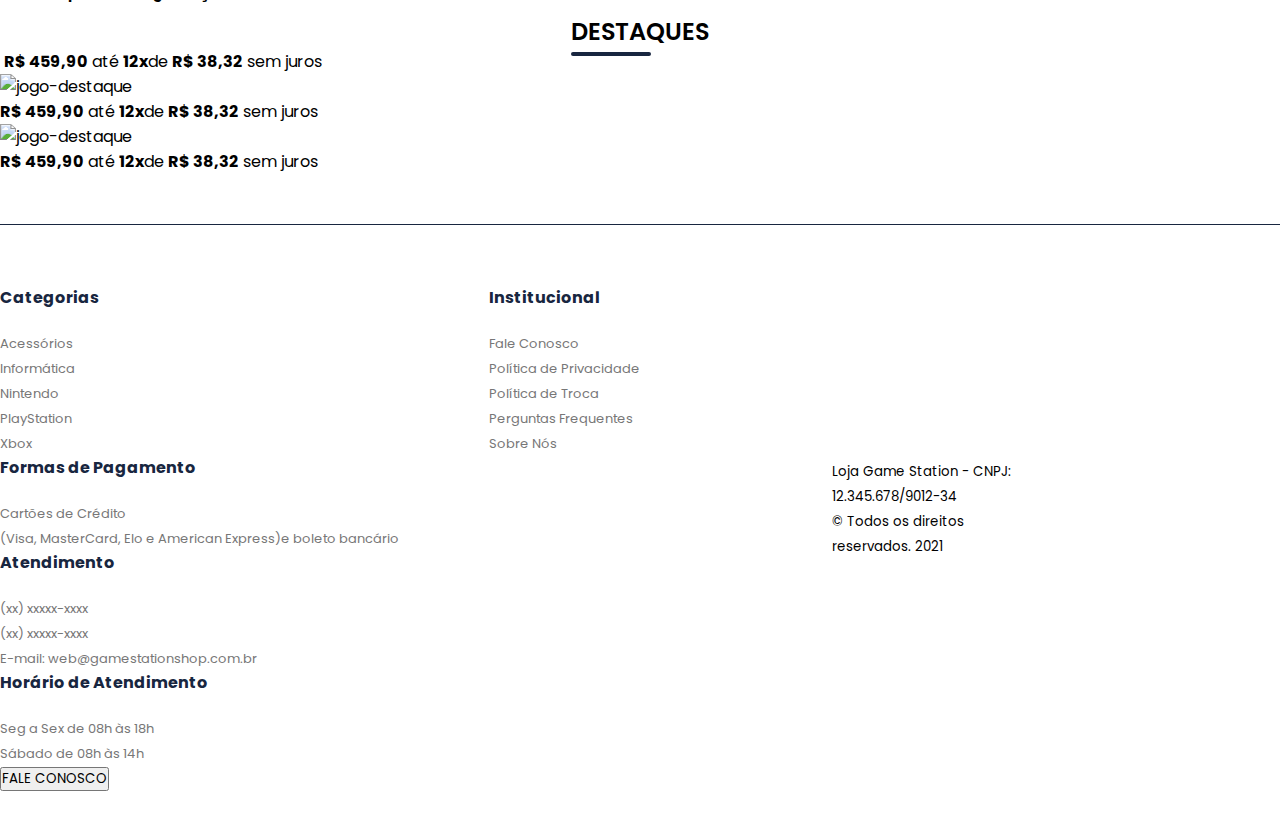
==== commit dd49f7ea: "config-cadastro" ====
--- a/index.html
+++ b/index.html
@@ -48,6 +48,7 @@
                                 <li><a href="carrinho.html">CARRINHO</a></li>
                                 <li><a href="login.html">LOGIN</a></li>
                                 <li><a href="contato.html">CONTATO</a></li>
+                                <li><a href="cadastro.html">CADASTRO DE JOGOS</a></li>
                                 </ul>
                             </nav>
                             <ion-icon name="md-menu" id="menuBtn"></ion-icon>
--- a/css/style.css
+++ b/css/style.css
@@ -1,25 +1,70 @@
-
-@import url('https://fonts.googleapis.com/css2?family=Poppins:ital,wght@0,100;0,200;0,300;0,400;0,500;0,900;1,100;1,200;1,300;1,400;1,500;1,600;1,700;1,900&display=swap');
-
-body, html{
-    height: 100%;
+@import url('https://fonts.googleapis.com/css2?family=Poppins:ital,wght@0,100;0,200;0,300;0,400;0,500;0,600;0,700;0,800;0,900;1,100;1,200;1,300;1,400;1,500;1,600;1,700;1,800;1,900&display=swap');
+
+*{
     margin: 0;
     padding: 0;
-    border: 0;
     box-sizing: border-box;
     font-family: 'Poppins', sans-serif;
 }
 
-#flip{
+#header{
+    height: 8rem;
+    background:rgba(24, 38, 64);
+}
+
+.logo{  
+    width: 180px;
+}
+
+#sideNav{
+    width: 250px;
+    height: 100vh;
+    position: fixed;
+    right: -250px;
+    top: 0;
+    z-index: 2;
+    background:rgba(24, 38, 64);
+    transition: .3s ease;
+    display: inline;
+}
+
+nav ul li{
+    list-style: none;
+    margin: 50px 20px;
+    display: block;
+}
+
+nav ul li a{
+    text-decoration: none;
+    font-weight: bold;
+    color: #fff;
+}
+
+#menuBtn{
+    width: 50px;
+    position: fixed;
+    right: 65px;
+    top: 35px;
+    font-size: 40px;
+    color: #fff;
+    background: #550e0ec2;
+    z-index: 2;
+    cursor: pointer;
+}
+
+#carousel{
+    transition: 2s ease;
+}
+
+flip{
     padding: 15px;
     background: blueviolet;
     text-align: center;
     font-size: 18px;
     border: solid 1px black;
-    margin-top: -15px;
-}
-
-#panel{
+}
+
+panel{
     padding: 50px;
     display: none;
     background: rgba(255, 255, 0, 0.726);
@@ -38,52 +83,20 @@
     border-style: solid;
 }
 
-#cabecalho-principal{
-    display: flex;
-    background:rgba(24, 38, 64);
-}
-
-#menu-h{
-    object-position: 100%;
-    width: 100%;
-    text-orientation: center;
-    list-style: none;
-    background-color: rgba(95, 25, 25, 0.938);
-    font-weight: 500;
-    font-size: 20px;
-    display: block;
-}
-
-#menu-h li{
-    display: inline;
-}
-
-#menu-h li a{
-    text-align: center;
-    text-decoration: none;
-    text-transform: uppercase;
-    letter-spacing: 2px;
-    justify-items: center;
-    padding: 30px 70px;
-    color: rgb(0, 0, 0);
-    display: inline-block;
-    transition: background .2;
-}
-
-#menu-h li a:hover{
-    background-color: rgba(131, 32, 32, 0.486); 
-}
-
 #text p{
     padding: 2rem;
-    display: inline-flex;
-    margin-top: 15px;
-    font-size: 20px;
-}
-
-#text p b{
-letter-spacing: 2px;
-word-spacing: 1200px;
+    display: inline-block;
+    margin-top: 10px;
+    font-size: 14px;
+    animation: move 500ms ease-in;
+    justify-content: space-between;
+    font-weight: bold;
+}
+
+#text p i{
+    padding: 5px;
+    display: inline-block;
+    color: rgba(24, 38, 64);
 }
 
 @keyframes move {
@@ -97,33 +110,26 @@
     }
 }
 
-#text p{
-    animation: move 500ms ease-in
-}
-
-.titulo{
-    margin-left: center;
+.emphasis{
     text-align: center;
+    text-transform: uppercase;
     font-weight: 600;
-    margin-bottom: 2rem;
     position: relative;
+    margin-top: -22px;
     }
     
-.titulo::before{
+.emphasis::before{
     content: '';
     position: absolute;
     height: 4px;
-    width: 100%;
-    bottom: 3px;
-    left: 0;
+    width: 80px;
+    margin-top: 38px;
     border-radius: 8px;
-    background: chartreuse;
-}
-
-figcaption{
-    font-size: 20px;
-    text-align: center;
-    font-weight: bold;
+    background: rgba(24, 38, 64);
+}
+
+.preco-promocional, .preco-parcela{
+    display: inline-block;
 }
 
 main.container{
@@ -220,6 +226,87 @@
     background: linear-gradient(to right, rgb(95, 185, 20), chartreuse);
 }
 
+#footer{
+    padding: 50px 0 30px;
+}
+
+hr{
+    width: 100%;
+    border: none;
+    border-top: 1px solid rgba(24, 38, 64);
+}
+
+.footer-row{
+    display: flex;
+    align-items: center;
+    justify-content: space-between;
+    flex-wrap: wrap;
+}
+
+.footer-left-col{
+    flex-basis: 50%;
+    margin-top: 60px;
+}
+
+.footer-right-col{
+    flex-basis: 35%;
+}
+
+.footer-links{
+    display: flex;
+    justify-content: space-between;
+    flex-wrap: wrap;
+}
+
+.link-title h4{
+    color: rgba(24, 38, 64);
+    margin-bottom: 20px;
+}
+
+.link-title small{
+    color: #777;
+    font-size: 13px;
+}
+
+.footer-info{
+    display: flex;
+    align-items: flex-end;
+    justify-content: space-between;
+    flex-wrap: wrap;
+}
+
+.copyright-text, .footer-Logo{
+    flex-basis: 40%;
+}
+
+.footer-Logo img{
+    width: 100px;
+}
+
+.footer-Logo button{
+    padding: 12px 38px;
+    margin-top: 20px;
+    font-size: 10px;
+}
+
+/*---Social icones---*/
+.social-icons{
+    width: 50px;
+    position: fixed;
+    top: 50%;
+    left: 0;
+    transform: translateY(-50%);
+    z-index: 1;
+}
+
+.social-icons img{
+    width: 30px;
+    display: block;
+    margin: 0 auto 20px;
+    cursor: pointer;
+}
+
+
 .footer{
     display: flex;
     flex-direction: column;
@@ -304,5 +391,27 @@
         transition: .5s;
     }
 
+    form input{
+        display: block;
+    }
+
+    form{
+        margin: 50px 300px;
+        padding: 10px;
+    }
+
+    .btn-box{
+        width: 100%;
+        display: flex;
+        justify-content: space-between;
+        padding-top: 10px;
+    }
     
-
+    .btn-box button{
+        flex-basis: content;
+        padding: 8px 50px;
+    }
+    
+
+    
+
